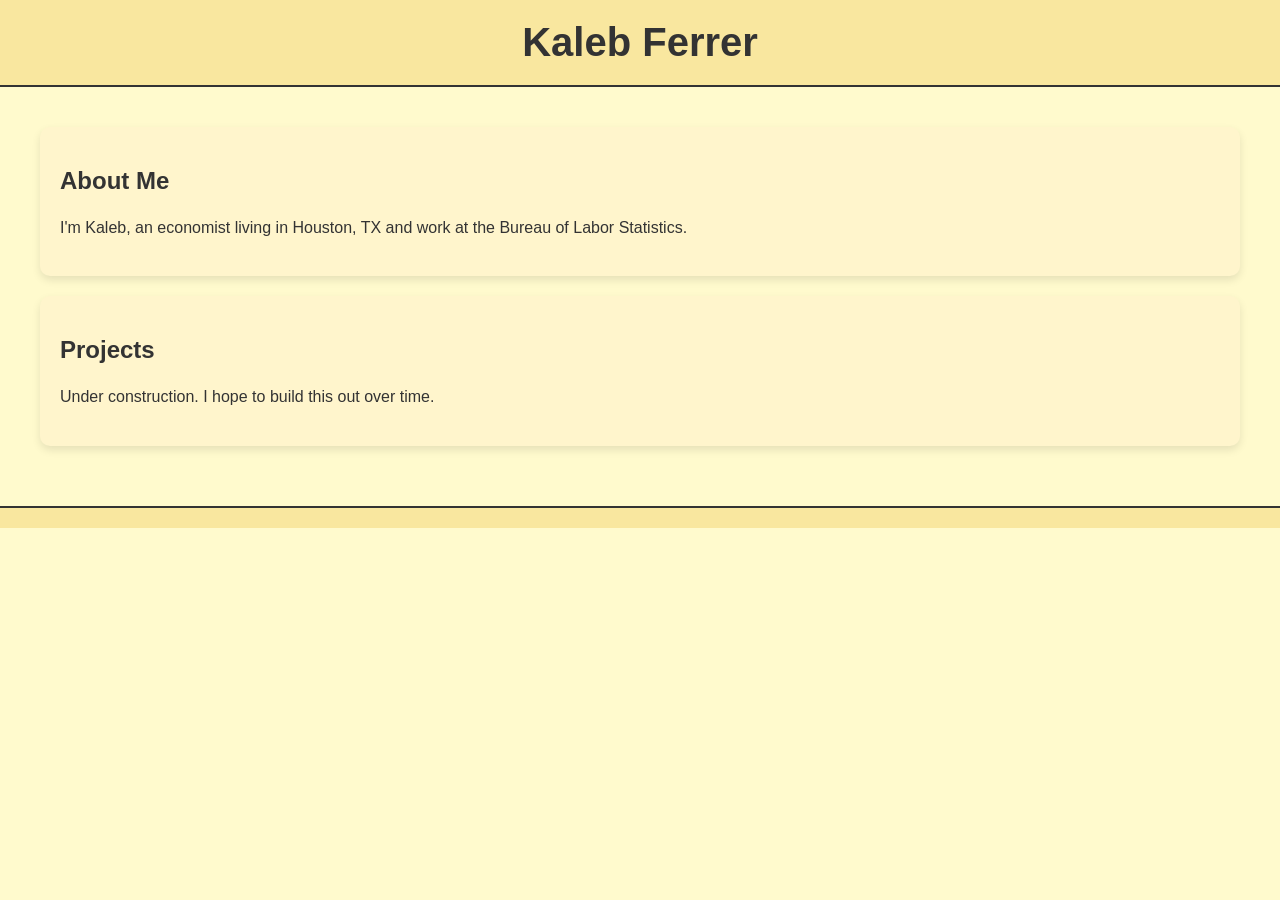
==== index.html @ 09687f0d "Add initial files" ====
<!DOCTYPE html>
<html lang="en">
<head>
  <meta charset="UTF-8">
  <meta name="viewport" content="width=device-width, initial-scale=1.0">
  <title>Kaleb Ferrer</title>
  <style>
    /* General styles */
    body {
      margin: 0;
      font-family: 'Trebuchet MS', sans-serif; /* Friendly, smart-casual font */
      background-color: #fffacd; /* Light yellow background */
      color: #333; /* Dark gray/black text */
    }

    header {
      background-color: #f9e79f; /* Slightly darker yellow for header */
      padding: 20px;
      text-align: center;
      border-bottom: 2px solid #333; /* Dark border for a clean look */
    }

    h1 {
      margin: 0;
      color: #333; /* Black text for the header */
      font-size: 2.5em;
    }

    main {
      padding: 40px;
    }

    section {
      background-color: #fff5cc; /* Very light yellow for sections */
      padding: 20px;
      margin-bottom: 20px;
      border-radius: 10px;
      box-shadow: 0 4px 8px rgba(0, 0, 0, 0.1); /* Subtle shadow for depth */
    }

    h2 {
      color: #333; /* Dark gray/black for section headers */
    }

    p {
      color: #333; /* Dark gray text */
      line-height: 1.6;
    }

    footer {
      background-color: #f9e79f; /* Same yellow as the header */
      padding: 10px;
      text-align: center;
      border-top: 2px solid #333; /* Consistent border */
    }

    footer p {
      margin: 0;
      color: #333;
    }
  </style>
</head>
<body>
  <header>
    <h1>Kaleb Ferrer</h1>
  </header>
  <main>
    <section>
      <h2>About Me</h2>
      <p>I'm Kaleb, an economist living in Houston, TX and work at the Bureau of Labor Statistics.</p>
    </section>
    <section>
      <h2>Projects</h2>
      <p>Under construction. I hope to build this out over time.</p>
    </section>
  </main>
  <footer>
    <p></p>
  </footer>
</body>
</html>
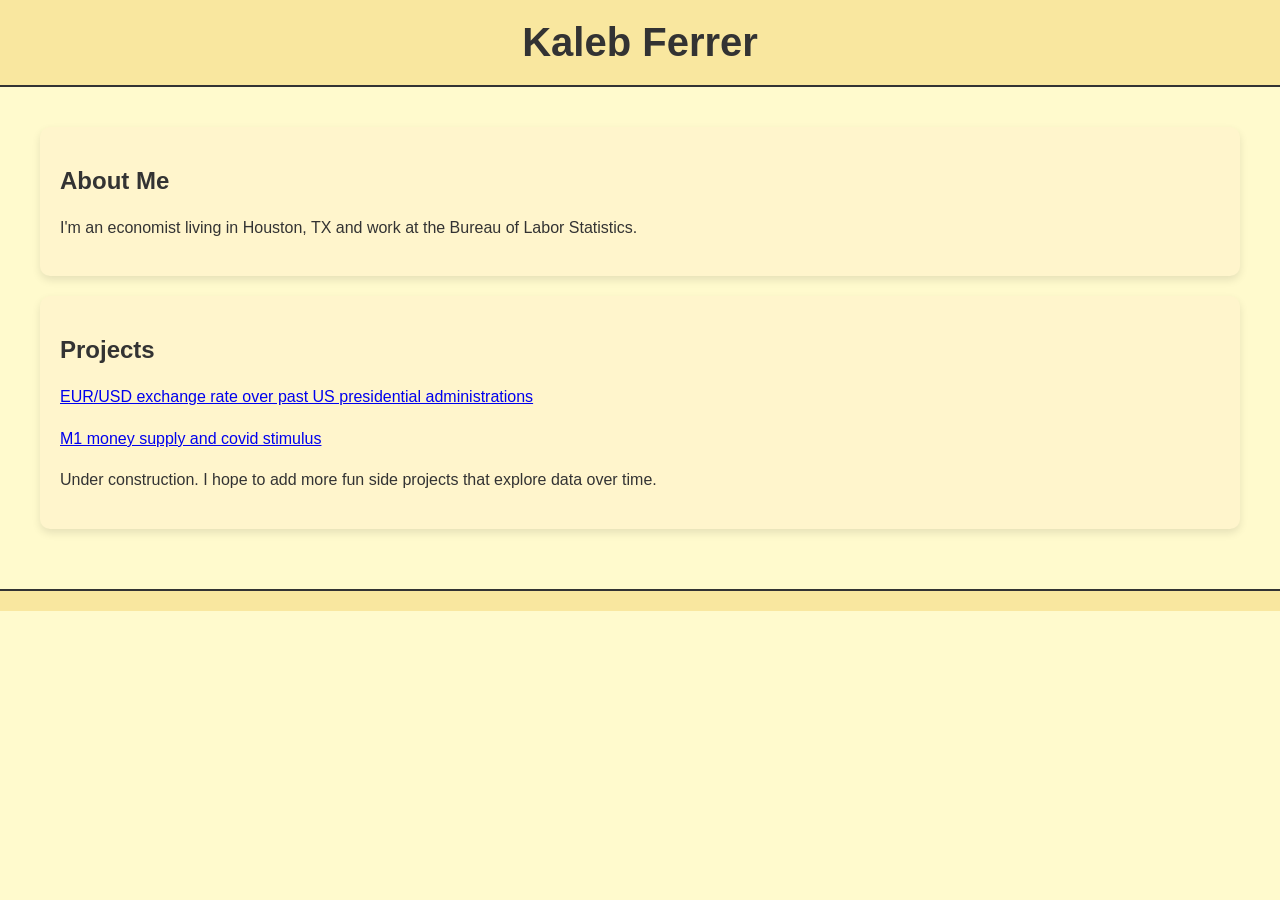
==== commit 1d6ba7bb: "add project links" ====
--- a/index.html
+++ b/index.html
@@ -67,11 +67,18 @@
   <main>
     <section>
       <h2>About Me</h2>
-      <p>I'm Kaleb, an economist living in Houston, TX and work at the Bureau of Labor Statistics.</p>
+      <p>I'm an economist living in Houston, TX and work at the Bureau of Labor Statistics.
+      </p>
     </section>
     <section>
       <h2>Projects</h2>
-      <p>Under construction. I hope to build this out over time.</p>
+      <p>
+        <a href="https://github.com/Kalebferrer/EUR-USD" target="_blank" rel="noopener noreferrer">EUR/USD exchange rate over past US presidential administrations</a>
+      </p>
+      <p>
+        <a href="https://github.com/Kalebferrer/money_supply" target="_blank" rel="noopener noreferrer">M1 money supply and covid stimulus</a>
+      </p>
+      <p>Under construction. I hope to add more fun side projects that explore data over time.</p>
     </section>
   </main>
   <footer>
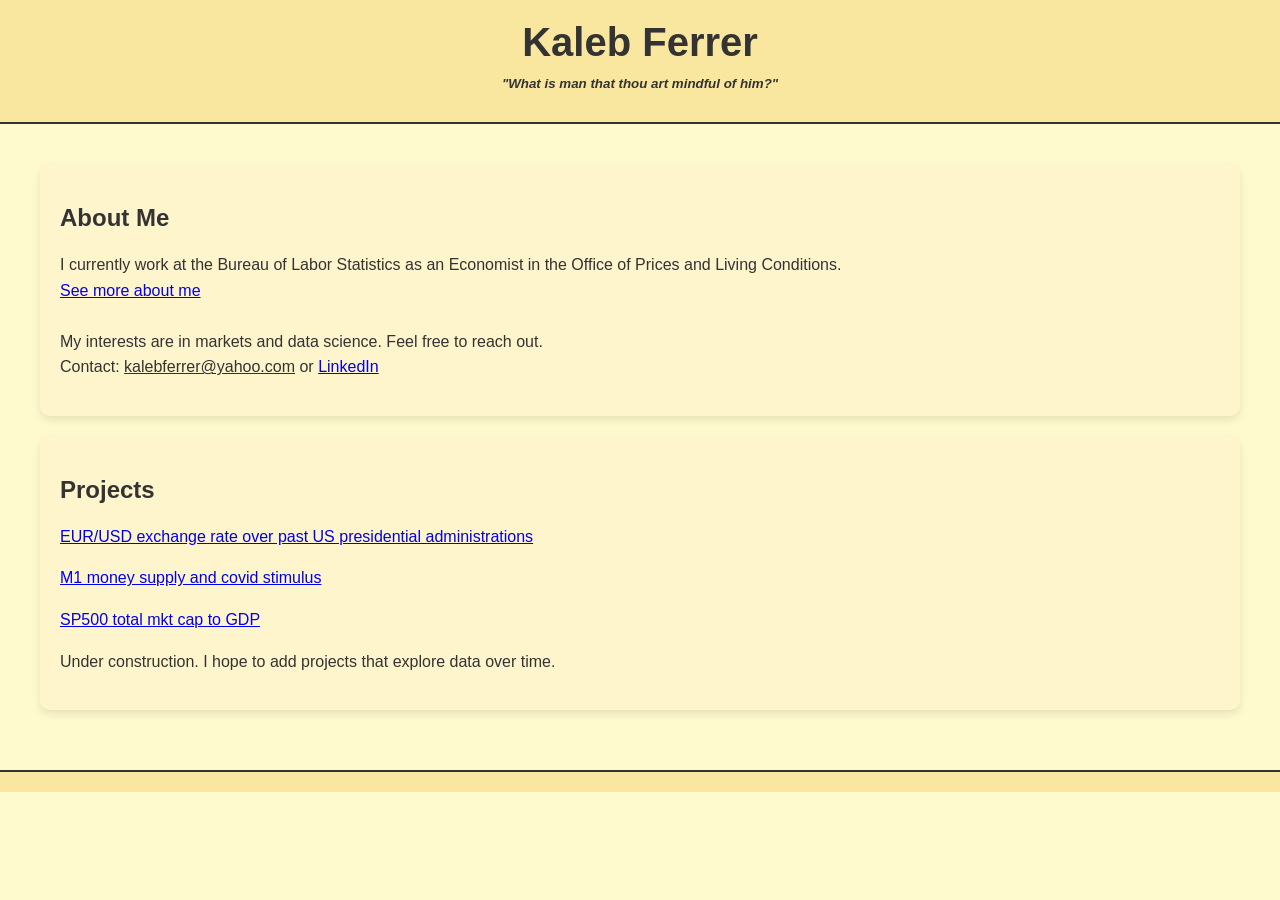
==== commit 37a84344: "Add html update" ====
--- a/index.html
+++ b/index.html
@@ -1,6 +1,16 @@
 <!DOCTYPE html>
 <html lang="en">
 <head>
+  <!-- Google tag (gtag.js) -->
+  <script async src="https://www.googletagmanager.com/gtag/js?id=G-XNBZ5X09QJ"></script>
+  <script>
+    window.dataLayer = window.dataLayer || [];
+    function gtag(){dataLayer.push(arguments);}
+    gtag('js', new Date());
+  
+    gtag('config', 'G-XNBZ5X09QJ');
+  </script>
+  
   <meta charset="UTF-8">
   <meta name="viewport" content="width=device-width, initial-scale=1.0">
   <title>Kaleb Ferrer</title>
@@ -63,11 +73,20 @@
 <body>
   <header>
     <h1>Kaleb Ferrer</h1>
+    <h2 style="font-size: smaller; font-style: italic;">"What is man that thou art mindful of him?"</h2>
+
   </header>
   <main>
     <section>
       <h2>About Me</h2>
-      <p>I'm an economist living in Houston, TX and work at the Bureau of Labor Statistics.
+      <p>I currently work at the Bureau of Labor Statistics as an Economist in the Office of Prices and Living Conditions.<br>
+          <a href="aboutme.html">See more about me</a> <!-- This links to the blog page --> <br>
+         <br>
+         My interests are in markets and data science. Feel free to reach out.
+         <br>
+        Contact: <u>kalebferrer@yahoo.com</u> or <a href="https://www.linkedin.com/in/kalebferrer/" target="_blank" rel="noopener noreferrer">LinkedIn</a><br>
+        
+
       </p>
     </section>
     <section>
@@ -78,7 +97,16 @@
       <p>
         <a href="https://github.com/Kalebferrer/money_supply" target="_blank" rel="noopener noreferrer">M1 money supply and covid stimulus</a>
       </p>
-      <p>Under construction. I hope to add more fun side projects that explore data over time.</p>
+      <p>
+        <a href="https://github.com/Kalebferrer/gdp" target="_blank" rel="noopener noreferrer">SP500 total mkt cap to GDP</a>
+      </p>
+      <p>Under construction. I hope to add projects that explore data over time. </p>
+    </section>
+    <!-- <section>
+      <h2>Posts</h2>
+      <nav>
+        <a href="posts/post.html">Posts</a> <!-- This links to the blog page -->
+    </nav>
     </section>
   </main>
   <footer>
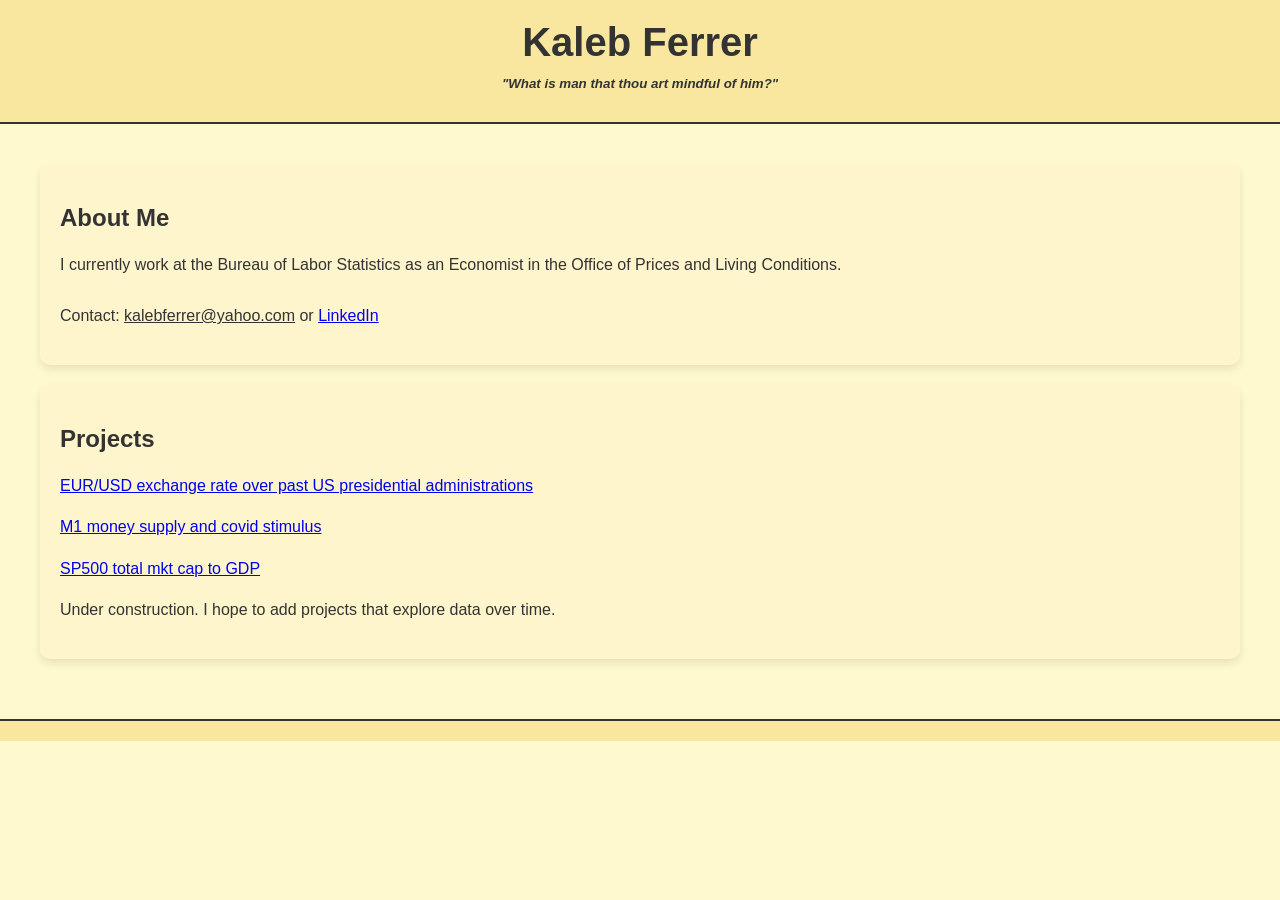
==== commit 00011823: "simple update" ====
--- a/index.html
+++ b/index.html
@@ -80,9 +80,7 @@
     <section>
       <h2>About Me</h2>
       <p>I currently work at the Bureau of Labor Statistics as an Economist in the Office of Prices and Living Conditions.<br>
-          <a href="aboutme.html">See more about me</a> <!-- This links to the blog page --> <br>
-         <br>
-         My interests are in markets and data science. Feel free to reach out.
+          <!-- <a href="aboutme.html">See more about me</a> <!-- This links to the blog page -->
          <br>
         Contact: <u>kalebferrer@yahoo.com</u> or <a href="https://www.linkedin.com/in/kalebferrer/" target="_blank" rel="noopener noreferrer">LinkedIn</a><br>
         
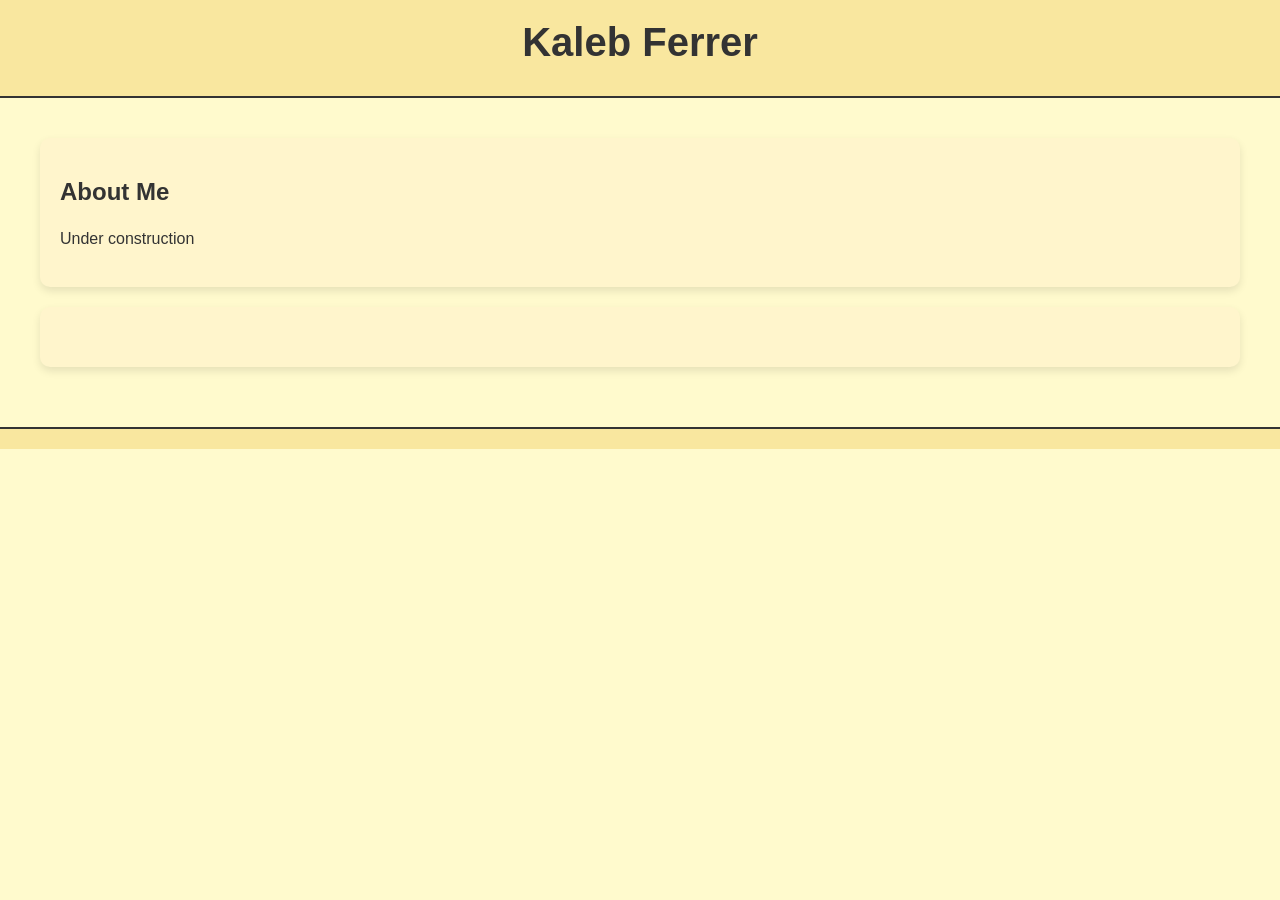
==== commit b0a7837b: "update" ====
--- a/index.html
+++ b/index.html
@@ -73,32 +73,21 @@
 <body>
   <header>
     <h1>Kaleb Ferrer</h1>
-    <h2 style="font-size: smaller; font-style: italic;">"What is man that thou art mindful of him?"</h2>
+    <h2 style="font-size: smaller; font-style: italic;"></h2>
 
   </header>
   <main>
     <section>
       <h2>About Me</h2>
-      <p>I currently work at the Bureau of Labor Statistics as an Economist in the Office of Prices and Living Conditions.<br>
+      <p>Under construction<br>
           <!-- <a href="aboutme.html">See more about me</a> <!-- This links to the blog page -->
-         <br>
-        Contact: <u>kalebferrer@yahoo.com</u> or <a href="https://www.linkedin.com/in/kalebferrer/" target="_blank" rel="noopener noreferrer">LinkedIn</a><br>
+
         
 
       </p>
     </section>
     <section>
-      <h2>Projects</h2>
-      <p>
-        <a href="https://github.com/Kalebferrer/EUR-USD" target="_blank" rel="noopener noreferrer">EUR/USD exchange rate over past US presidential administrations</a>
-      </p>
-      <p>
-        <a href="https://github.com/Kalebferrer/money_supply" target="_blank" rel="noopener noreferrer">M1 money supply and covid stimulus</a>
-      </p>
-      <p>
-        <a href="https://github.com/Kalebferrer/gdp" target="_blank" rel="noopener noreferrer">SP500 total mkt cap to GDP</a>
-      </p>
-      <p>Under construction. I hope to add projects that explore data over time. </p>
+      <h2></h2>
     </section>
     <!-- <section>
       <h2>Posts</h2>
